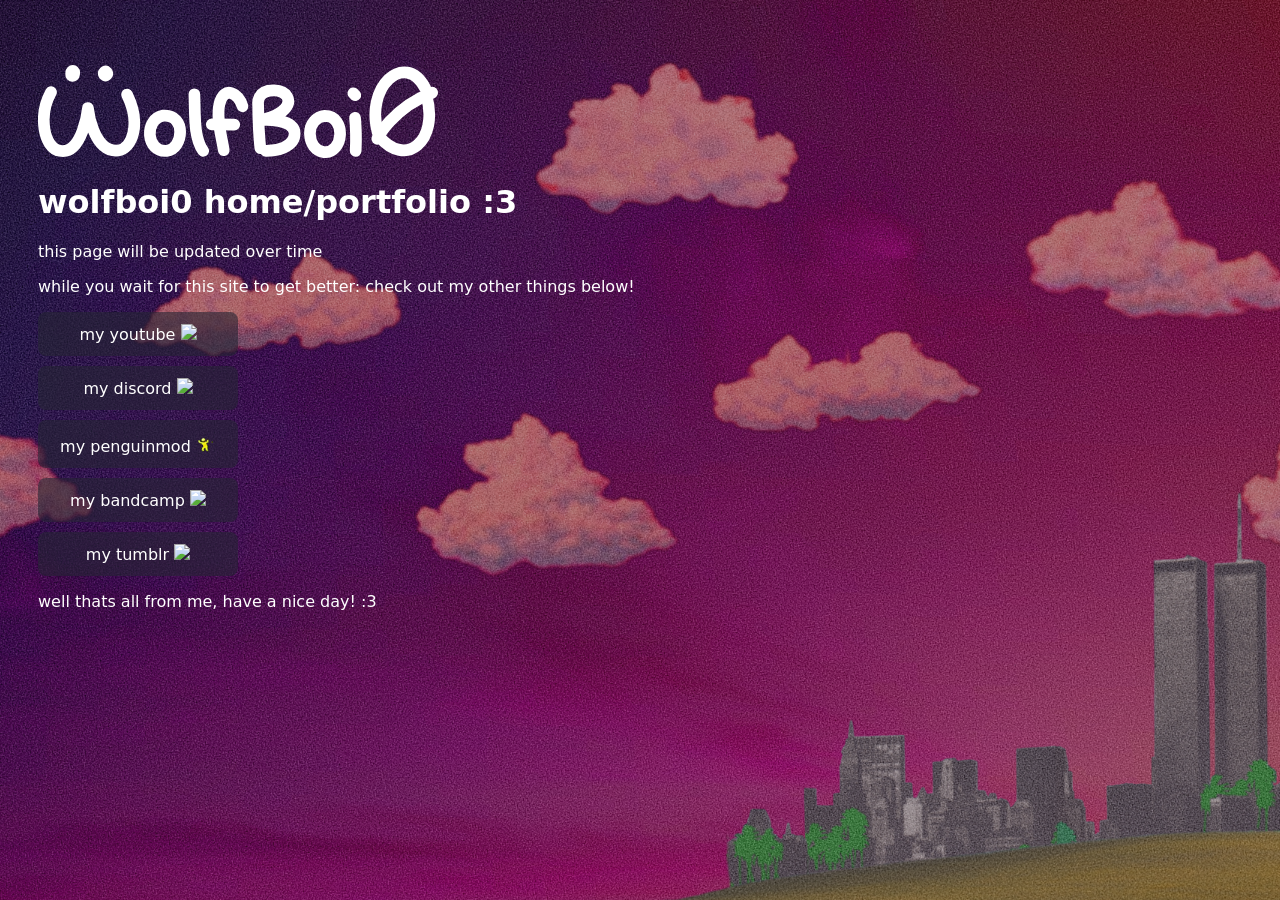
==== index.html @ 62be317b "Update index.html" ====
<!DOCTYPE html> 
<html>
  <head>
      
    <title>WolfBoi0</title>
    <link rel="icon" type="image/svg+xml" href="https://wolfboi0.github.io/domer.svg">
   
    <!-- google sans importer -->
    
    <link rel="preconnect" href="https://fonts.googleapis.com">
    <link rel="preconnect" href="https://fonts.gstatic.com" crossorigin>
    <link href="https://fonts.googleapis.com/css2?family=Google+Sans:ital,opsz,wght@0,17..18,400..700;1,17..18,400..700&display=swap" rel="stylesheet">

    <!-- style sheet -->
    
    <style>
        html {
            background-image: url('https://wolfboi0.github.io/bfg.png');
            background-size: cover;      
            background-repeat: no-repeat; 
            background-position: 50% 100%;  
            background-attachment: fixed;
            font-family: "Google Sans", sans;
            color: white;
            margin-inline: 30px;
        }

    .link-list {
  display: flex;
  flex-direction: column;
  gap: 10px;
  width: 200px;
}

.link-list a {
  display: block;
  padding: 12px;
  background-color: #25253599;
  color: white;
  text-decoration: none;
  text-align: center;
  border-radius: 8px;
  transition: 0.1s;
}

.link-list a:hover {
  background-color: #55557799;
  transform: translateX(5px);
}
.lastfm {
    width: 1200px;      
    height: 800px;
    position: absolute;
    top: 55px;
    left: 660px;
    border: none;
    background: transparent;
    transform: scale(0.8);  
    transform-origin: 0 0; 
}
    </style>
  </head>
  <body>
    <br>
    <br>
    <br>
    <img src="https://wolfboi0.github.io/whitelogo.svg" width="400">
    <h1>wolfboi0 home/portfolio :3</h1>
    <p>this page will be updated over time</p>
    
    <p>while you wait for this site to get better: check out my other things below!</p>
    
    <div class="link-list">

  <a href="https://www.youtube.com/@WolfBoi0" target="_blank">
    my youtube <img src="https://cdn.betterttv.net/emote/63e324367b3e63779e664a5c/2x.webp" height="15">
  </a>

  <a href="https://discord.com/users/927759162698530887" target="_blank">
    my discord <img src="https://cdn.betterttv.net/emote/5d61b1b14932b21d9c332f1b/2x.webp" height="15"
  </a>
  
  <a href="https://penguinmod.com/profile?user=wolfboi0" target="_blank">
    my penguinmod <img src="https://wolfboi0.github.io/boogie.gif" height="20">
  </a>

  <a href="https://wolfboi0.bandcamp.com/" target="_blank">
    my bandcamp <img src="https://cdn.betterttv.net/emote/5f27cd6fcf6d2144653de74c/2x.webp" height="15">
  </a>

  <a href="https://www.tumblr.com/wolfboi0" target="_blank">
    my tumblr <img src="https://cdn.betterttv.net/emote/5efcd82551e3910deed68751/2x.webp" height="15">
  </a>

</div>
  
  <iframe
  src="https://wolfboi0.github.io/lastfm-widget/"
  class="lastfm"
></iframe>
    <p>well thats all from me, have a nice day! :3</p>
 </body>
</html>
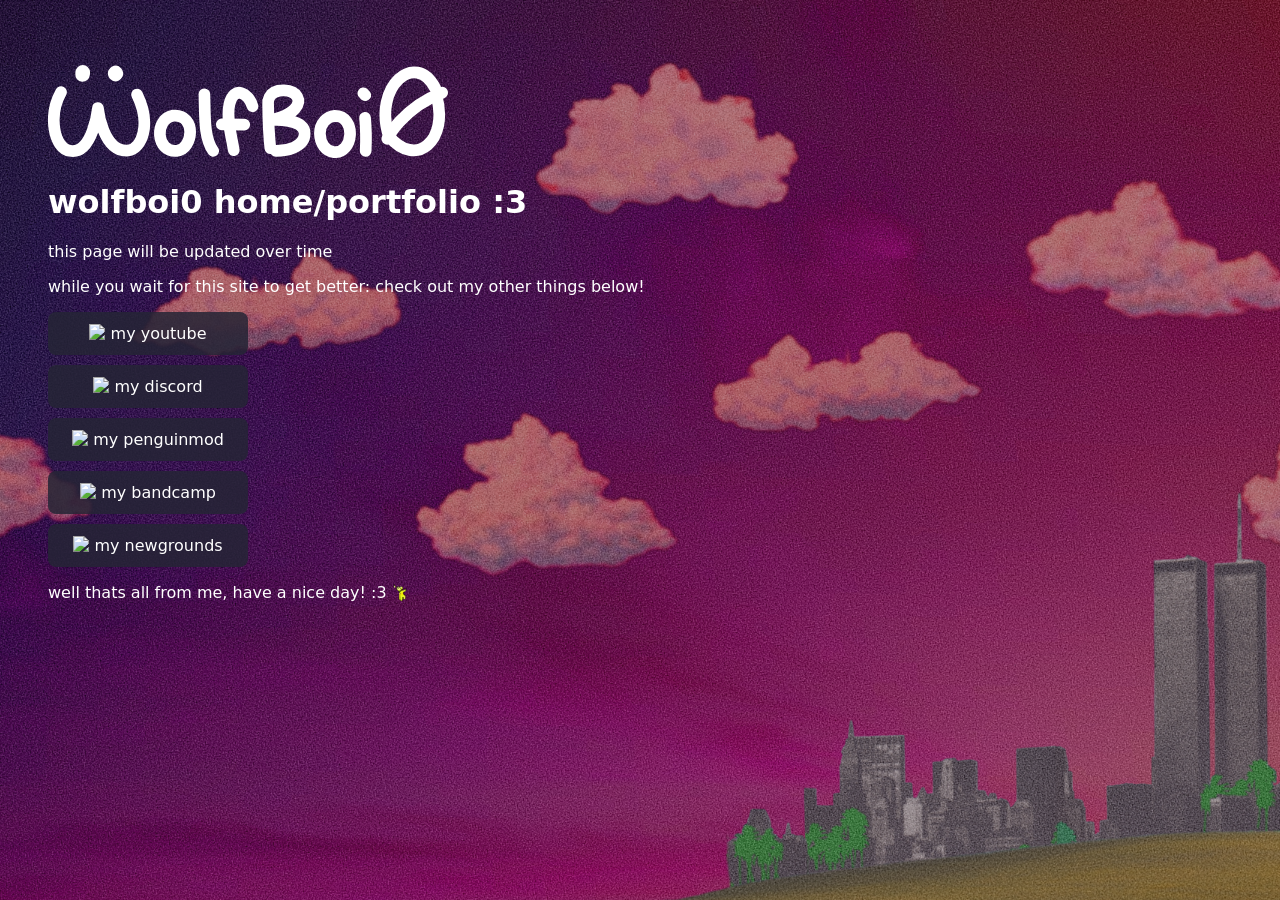
==== commit a071bd37: "Update index.html" ====
--- a/index.html
+++ b/index.html
@@ -22,7 +22,7 @@
             background-attachment: fixed;
             font-family: "Google Sans", sans;
             color: white;
-            margin-inline: 30px;
+            margin-inline: 40px;
         }
 
     .link-list {
@@ -35,7 +35,7 @@
 .link-list a {
   display: block;
   padding: 12px;
-  background-color: #25253599;
+  background-color: #252535D9;
   color: white;
   text-decoration: none;
   text-align: center;
@@ -48,16 +48,21 @@
   transform: translateX(5px);
 }
 .lastfm {
-    width: 1200px;      
+    width: 400px;      
     height: 800px;
     position: absolute;
     top: 55px;
-    left: 660px;
+    left: 1000px;
     border: none;
     background: transparent;
     transform: scale(0.8);  
     transform-origin: 0 0; 
 }
+
+.texticon {
+    vertical-align: top;
+}
+    
     </style>
   </head>
   <body>
@@ -65,6 +70,7 @@
     <br>
     <br>
     <img src="https://wolfboi0.github.io/whitelogo.svg" width="400">
+
     <h1>wolfboi0 home/portfolio :3</h1>
     <p>this page will be updated over time</p>
     
@@ -73,31 +79,34 @@
     <div class="link-list">
 
   <a href="https://www.youtube.com/@WolfBoi0" target="_blank">
-    my youtube <img src="https://cdn.betterttv.net/emote/63e324367b3e63779e664a5c/2x.webp" height="15">
+    <img class="texticon" src="https://thumb.wikimedia.org/wikipedia/commons/thumb/f/fd/YouTube_full-color_icon_%282024%29.svg/1280px-YouTube_full-color_icon_%282024%29.svg.png" height="18"> my youtube 
   </a>
 
   <a href="https://discord.com/users/927759162698530887" target="_blank">
-    my discord <img src="https://cdn.betterttv.net/emote/5d61b1b14932b21d9c332f1b/2x.webp" height="15"
+    <img class="texticon" src="https://cdn.prod.website-files.com/6257adef93867e50d84d30e2/66e3d80db9971f10a9757c99_Symbol.svg" height="18"> my discord 
   </a>
   
   <a href="https://penguinmod.com/profile?user=wolfboi0" target="_blank">
-    my penguinmod <img src="https://wolfboi0.github.io/boogie.gif" height="20">
+    <img class="texticon" src="https://raw.githubusercontent.com/Triangle-Ide/penguinmod-dev.github.io/refs/heads/develop/favicon.ico" height="18"> my penguinmod 
   </a>
 
   <a href="https://wolfboi0.bandcamp.com/" target="_blank">
-    my bandcamp <img src="https://cdn.betterttv.net/emote/5f27cd6fcf6d2144653de74c/2x.webp" height="15">
+    <img class="texticon" src="https://s4.bcbits.com/vite/corp-pages/client/v1/en/assets/bandcamp-button-circle-aqua-512-DR-rk-YT.png" height="18"> my bandcamp 
   </a>
 
-  <a href="https://www.tumblr.com/wolfboi0" target="_blank">
-    my tumblr <img src="https://cdn.betterttv.net/emote/5efcd82551e3910deed68751/2x.webp" height="15">
+  <a href="https://wolfboi0.newgrounds.com/" target="_blank">
+    <img class="texticon" src="https://www.newgrounds.com/favicon.ico" height="18"> my newgrounds 
   </a>
 
 </div>
-  
+    
   <iframe
   src="https://wolfboi0.github.io/lastfm-widget/"
-  class="lastfm"
-></iframe>
-    <p>well thats all from me, have a nice day! :3</p>
+  class="lastfm">
+</iframe>
+    
+    <p>well thats all from me, have a nice day! :3
+    <img class="texticon" src="https://wolfboi0.github.io/boogie.gif" height="18">
+    </p>
  </body>
 </html>
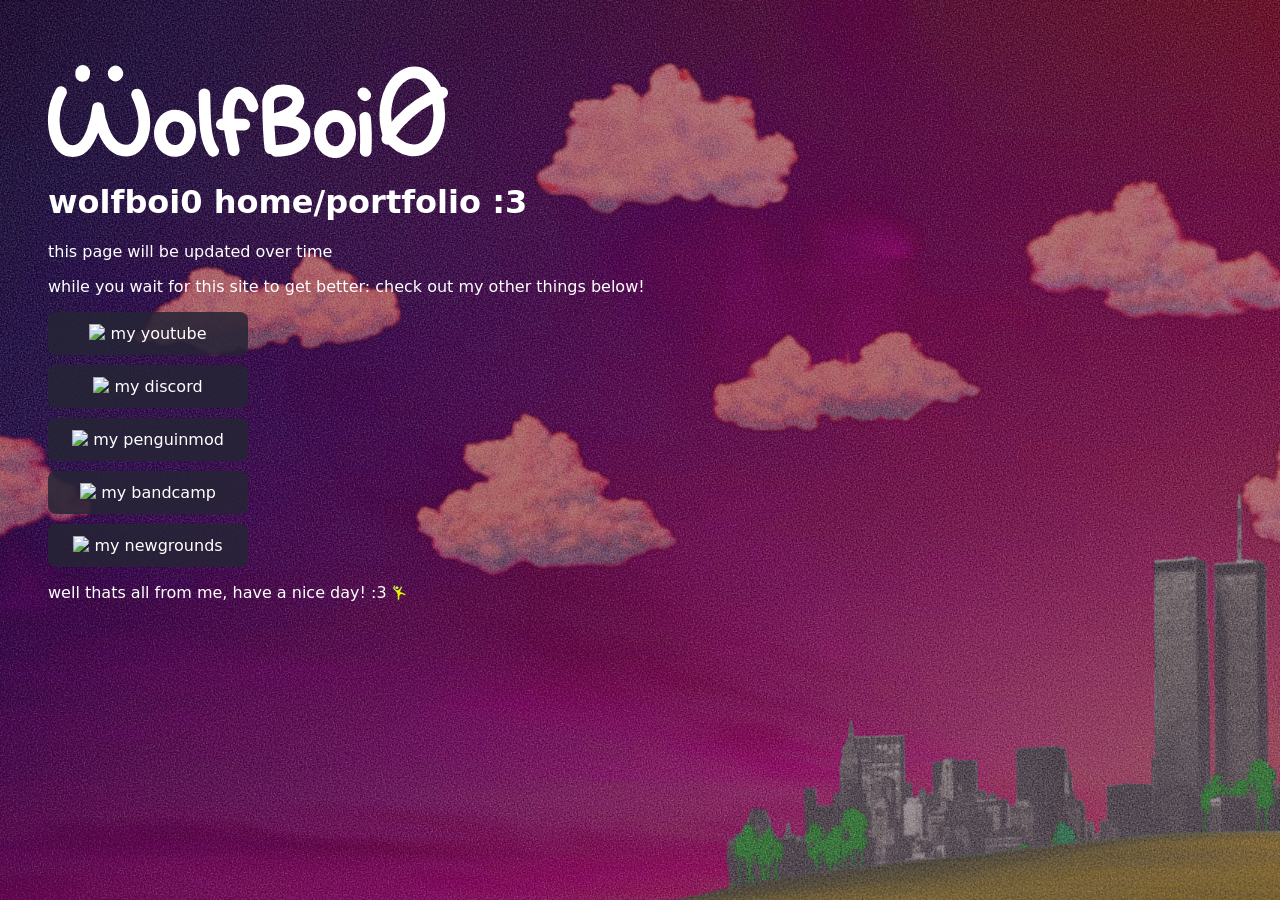
==== commit e5623713: "Update index.html" ====
--- a/index.html
+++ b/index.html
@@ -49,10 +49,7 @@
 }
 .lastfm {
     width: 400px;      
-    height: 800px;
-    position: absolute;
-    top: 55px;
-    left: 1000px;
+    height: 650px;
     border: none;
     background: transparent;
     transform: scale(0.8);  
@@ -63,12 +60,21 @@
     vertical-align: top;
 }
     
+.main-content {
+    display: flex;
+    align-items: flex-start;
+    justify-content: space-between;
+    gap: 60px;
+    flex-wrap: wrap;
+}
     </style>
   </head>
   <body>
     <br>
     <br>
     <br>
+    <div class="main-content">
+        <div>
     <img src="https://wolfboi0.github.io/whitelogo.svg" width="400">
 
     <h1>wolfboi0 home/portfolio :3</h1>
@@ -99,14 +105,15 @@
   </a>
 
 </div>
-    
+    <p> well thats all from me, have a nice day! :3
+    <img class="texticon" src="https://wolfboi0.github.io/boogie.gif" height="18"> </p>
+    </div>
   <iframe
   src="https://wolfboi0.github.io/lastfm-widget/"
-  class="lastfm">
+  class="lastfm" style="position: relative; left: 90px;">
 </iframe>
+    </div>
     
-    <p>well thats all from me, have a nice day! :3
-    <img class="texticon" src="https://wolfboi0.github.io/boogie.gif" height="18">
-    </p>
+   
  </body>
 </html>
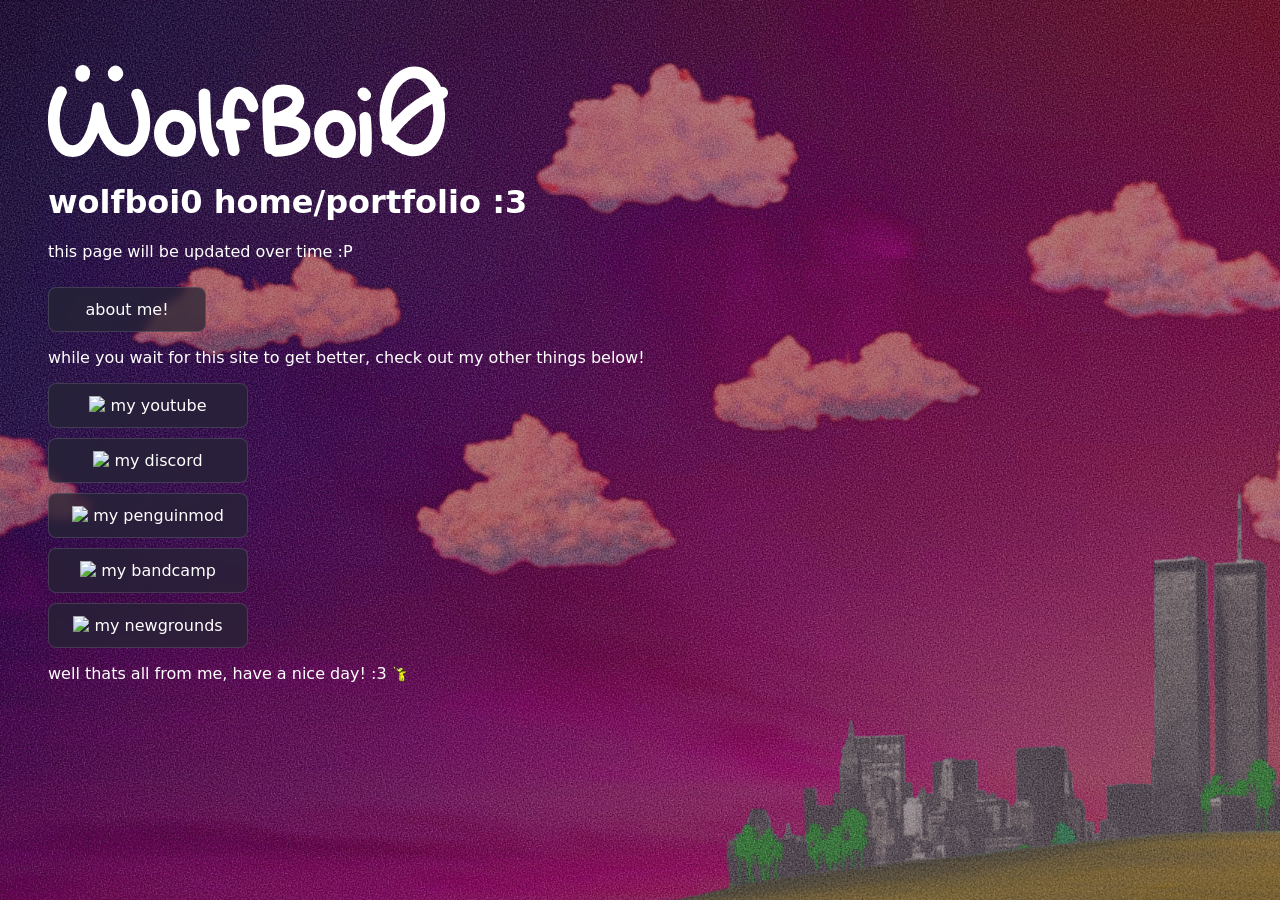
==== commit f80204af: "Update index.html" ====
--- a/index.html
+++ b/index.html
@@ -3,7 +3,7 @@
   <head>
       
     <title>WolfBoi0</title>
-    <link rel="icon" type="image/svg+xml" href="https://wolfboi0.github.io/domer.svg">
+    <link rel="icon" type="image/svg+xml" href="https://wolfboi0.github.io/resources/favicon.svg">
    
     <!-- google sans importer -->
     
@@ -15,7 +15,7 @@
     
     <style>
         html {
-            background-image: url('https://wolfboi0.github.io/bfg.png');
+            background-image: url('https://wolfboi0.github.io/resources/mainpage-background.png');
             background-size: cover;      
             background-repeat: no-repeat; 
             background-position: 50% 100%;  
@@ -35,8 +35,10 @@
 .link-list a {
   display: block;
   padding: 12px;
-  background-color: #252535D9;
+  background: #252535BF;
+  backdrop-filter: blur(4px);
   color: white;
+  border: 1px solid #ffffff20;
   text-decoration: none;
   text-align: center;
   border-radius: 8px;
@@ -67,6 +69,26 @@
     gap: 60px;
     flex-wrap: wrap;
 }
+
+.button {
+            display: inline-block;
+            padding: 12px 18px;
+            background: #252535BF;
+            backdrop-filter: blur(4px);
+            border-radius: 8px;
+            color: white;
+            border: 1px solid #ffffff20;
+            text-decoration: none;
+            transition: 0.2s;
+            margin-top: 10px;
+            width: 120px;
+            text-align: center;
+            
+        }
+
+        .button:hover {
+            background: #55557799;
+        }
     </style>
   </head>
   <body>
@@ -75,12 +97,16 @@
     <br>
     <div class="main-content">
         <div>
-    <img src="https://wolfboi0.github.io/whitelogo.svg" width="400">
+    <img src="https://wolfboi0.github.io/resources/whitelogo.svg" width="400">
 
     <h1>wolfboi0 home/portfolio :3</h1>
-    <p>this page will be updated over time</p>
+    <p>this page will be updated over time :P</p>
     
-    <p>while you wait for this site to get better: check out my other things below!</p>
+     <a class="button" href="index.html">
+            about me!
+        </a>
+    
+    <p>while you wait for this site to get better, check out my other things below!</p>
     
     <div class="link-list">
 
@@ -106,7 +132,7 @@
 
 </div>
     <p> well thats all from me, have a nice day! :3
-    <img class="texticon" src="https://wolfboi0.github.io/boogie.gif" height="18"> </p>
+    <img class="texticon" src="https://wolfboi0.github.io/resources/boogie.gif" height="18"> </p>
     </div>
   <iframe
   src="https://wolfboi0.github.io/lastfm-widget/"
@@ -114,6 +140,6 @@
 </iframe>
     </div>
     
-   
+    
  </body>
 </html>
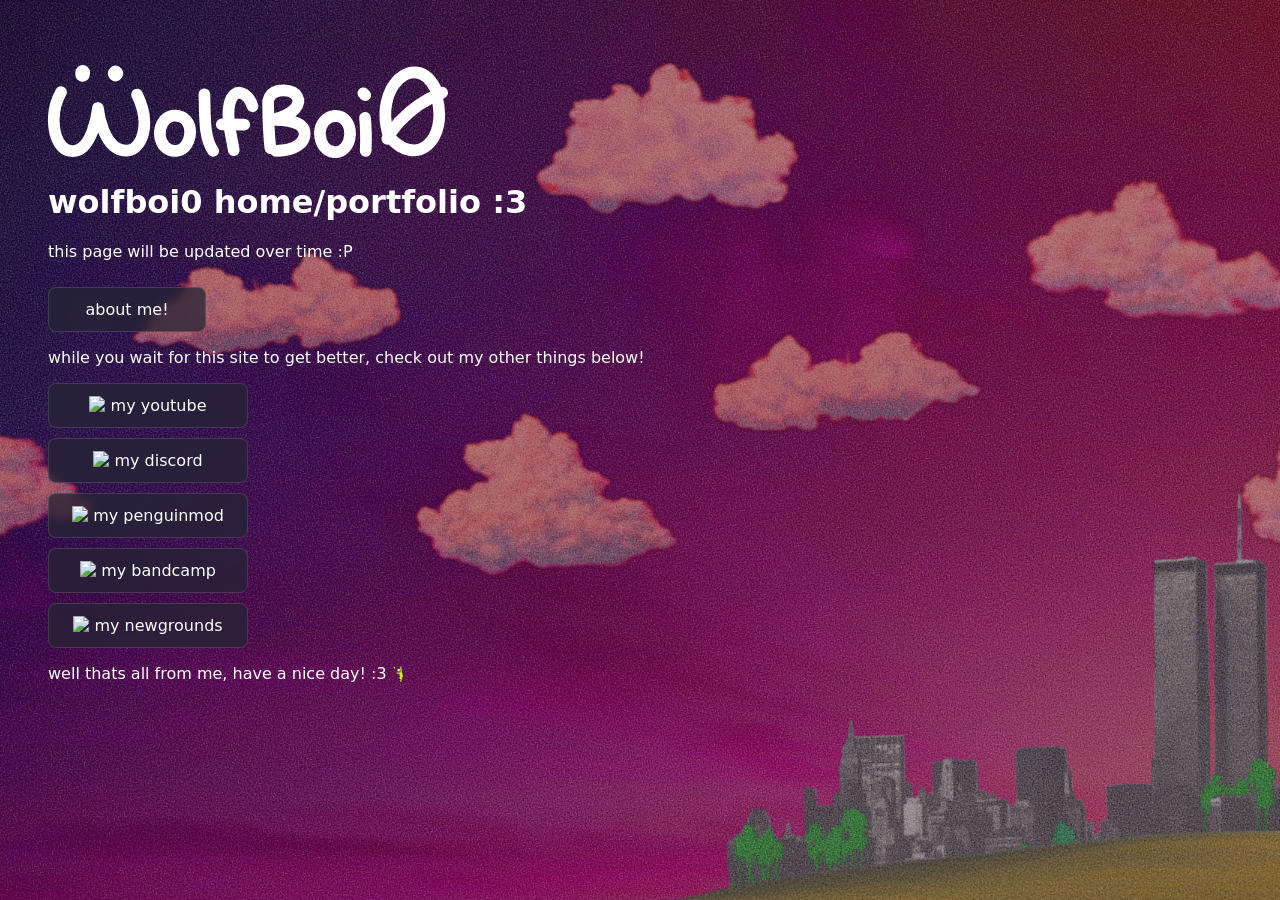
==== commit 353cda0c: "Update index.html" ====
--- a/index.html
+++ b/index.html
@@ -102,7 +102,7 @@
     <h1>wolfboi0 home/portfolio :3</h1>
     <p>this page will be updated over time :P</p>
     
-     <a class="button" href="index.html">
+     <a class="button" href="about.html">
             about me!
         </a>
     
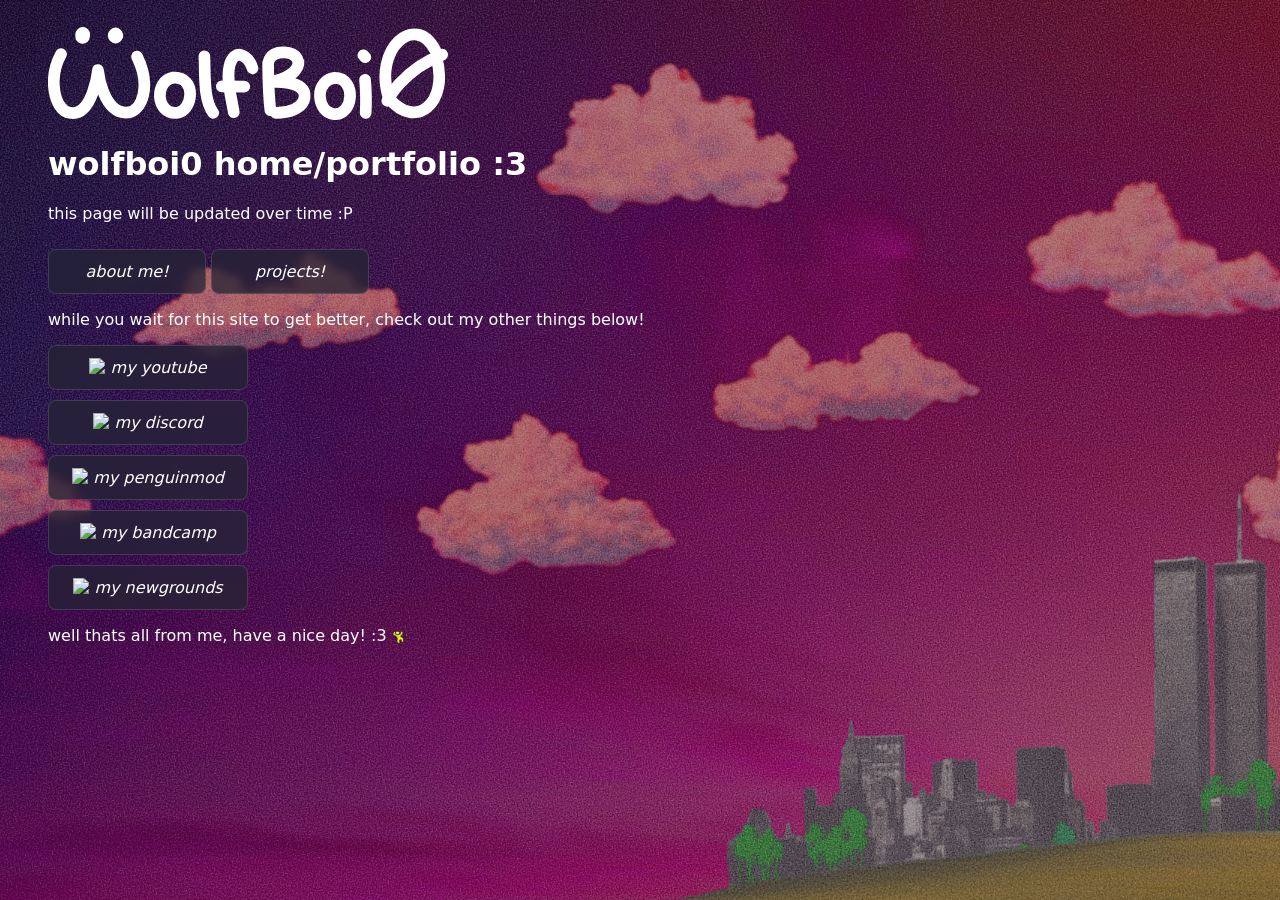
==== commit f6453648: "Update index.html" ====
--- a/index.html
+++ b/index.html
@@ -32,14 +32,24 @@
   width: 200px;
 }
 
+        a {
+            color: #b9b9ff;
+            text-decoration: none;
+            font-style: italic;
+            margin-top: auto;
+        }
+
+        a:hover {
+            text-decoration: underline;
+        }
+        
 .link-list a {
   display: block;
   padding: 12px;
+  color: white;
   background: #252535BF;
   backdrop-filter: blur(4px);
-  color: white;
   border: 1px solid #ffffff20;
-  text-decoration: none;
   text-align: center;
   border-radius: 8px;
   transition: 0.1s;
@@ -92,8 +102,7 @@
     </style>
   </head>
   <body>
-    <br>
-    <br>
+    
     <br>
     <div class="main-content">
         <div>
@@ -105,7 +114,9 @@
      <a class="button" href="about.html">
             about me!
         </a>
-    
+    <a class="button" href="projects.html">
+            projects!
+        </a>
     <p>while you wait for this site to get better, check out my other things below!</p>
     
     <div class="link-list">
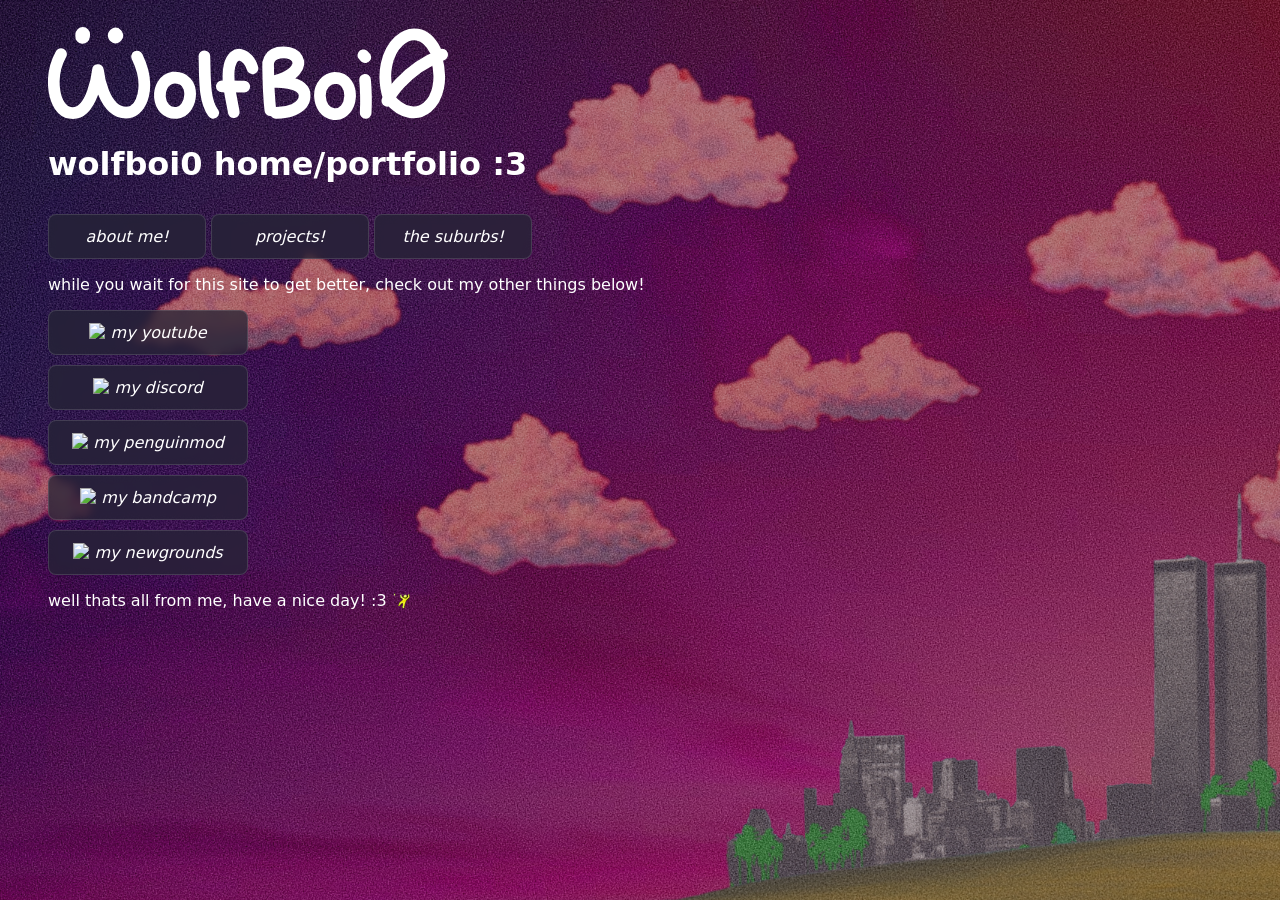
==== commit b416049c: "Update index.html" ====
--- a/index.html
+++ b/index.html
@@ -109,13 +109,15 @@
     <img src="https://wolfboi0.github.io/resources/whitelogo.svg" width="400">
 
     <h1>wolfboi0 home/portfolio :3</h1>
-    <p>this page will be updated over time :P</p>
     
      <a class="button" href="about.html">
             about me!
         </a>
     <a class="button" href="projects.html">
             projects!
+        </a>
+    <a class="button" href="suburbs.html">
+            the suburbs!
         </a>
     <p>while you wait for this site to get better, check out my other things below!</p>
     
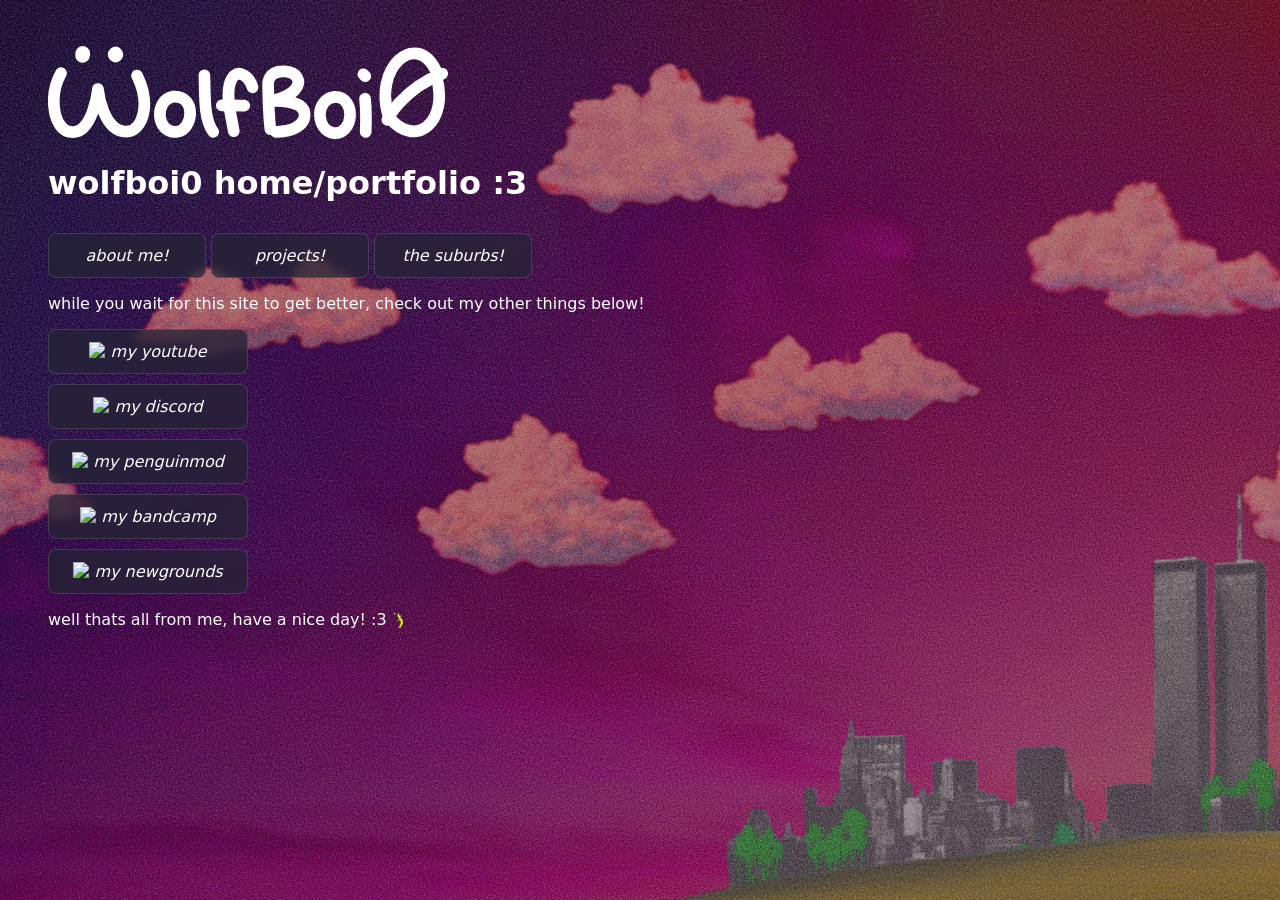
==== commit 92bc2d01: "Update index.html" ====
--- a/index.html
+++ b/index.html
@@ -102,7 +102,7 @@
     </style>
   </head>
   <body>
-    
+    <br>
     <br>
     <div class="main-content">
         <div>
